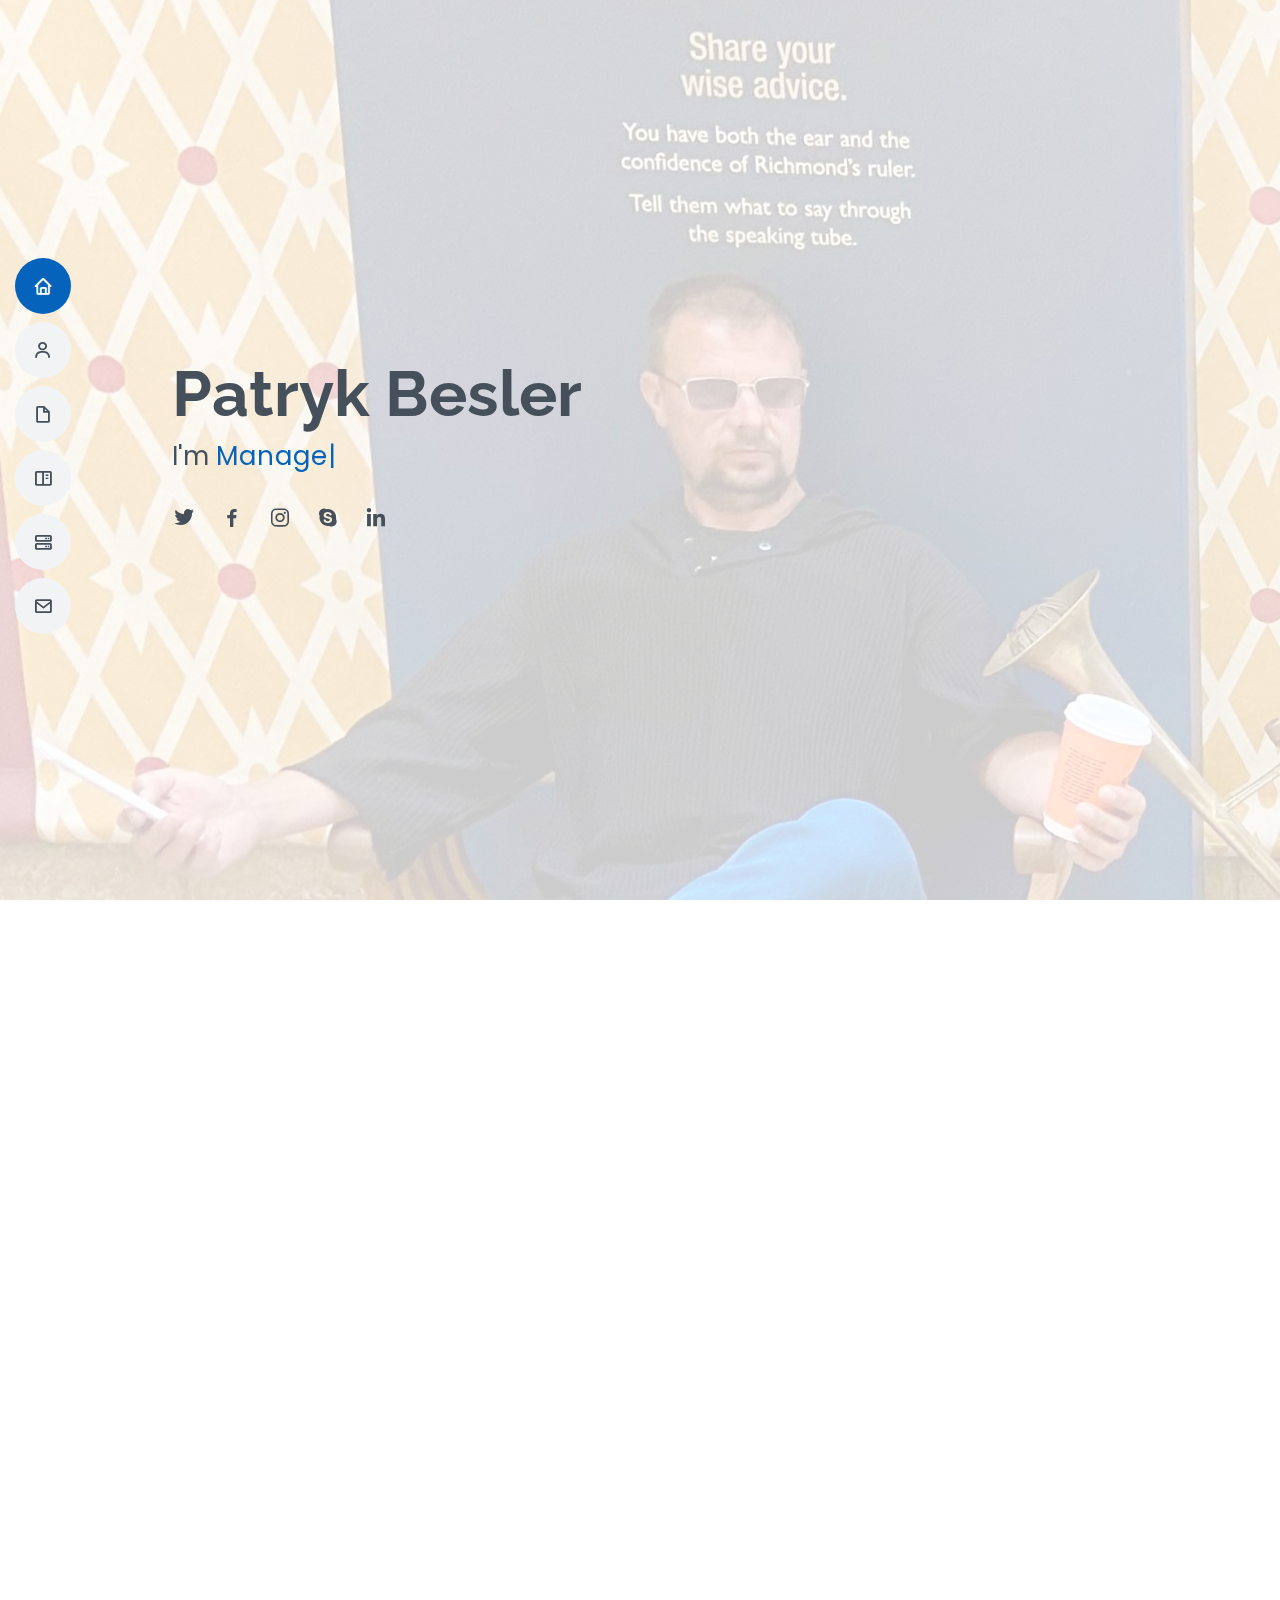
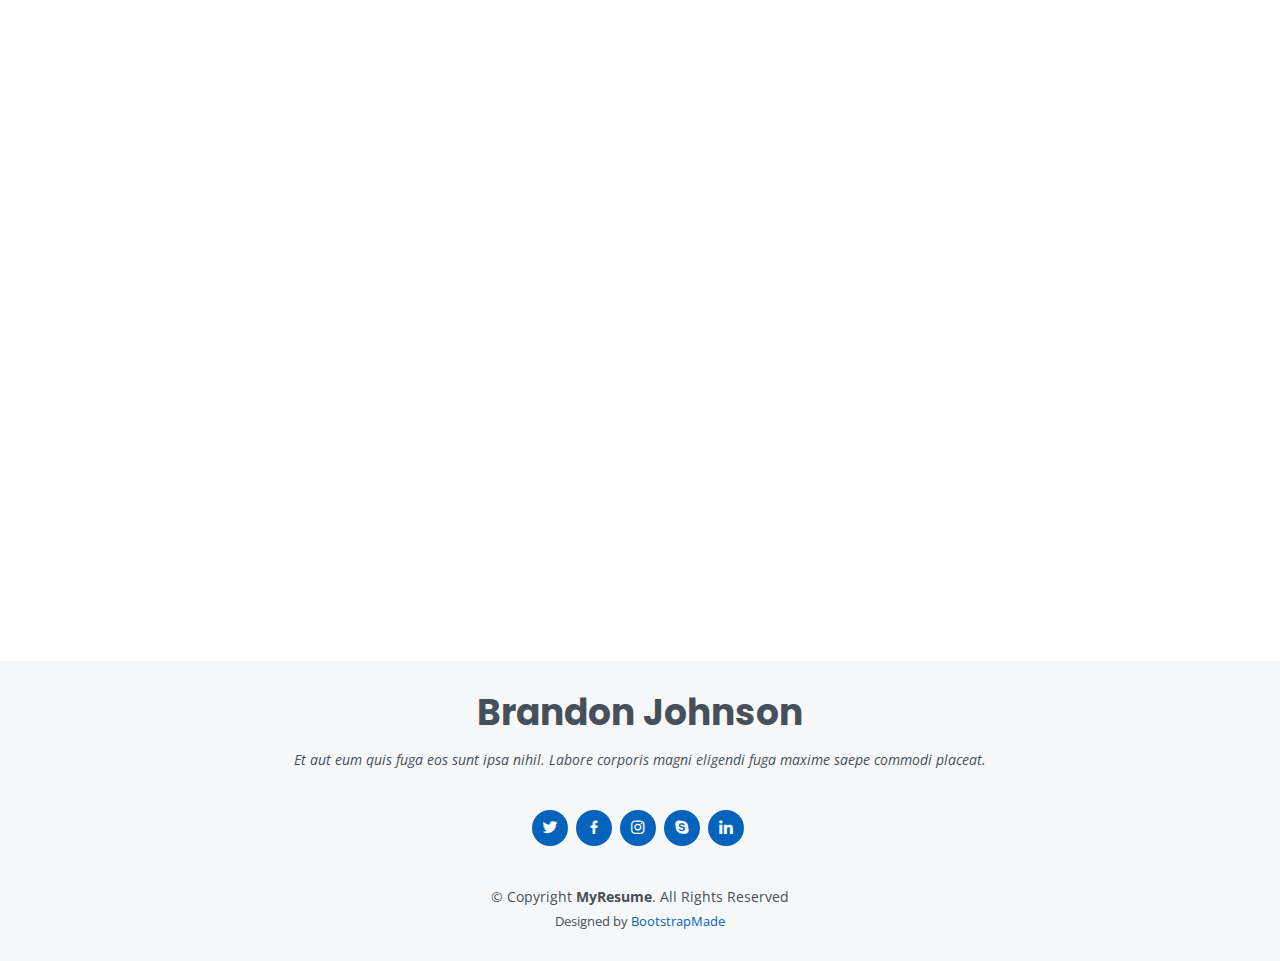
==== index.html @ 83f562b5 "pierwsze kroki" ====
<!DOCTYPE html>
<html lang="en">

<head>
  <meta charset="utf-8">
  <meta content="width=device-width, initial-scale=1.0" name="viewport">

  <title>Patryk Besler Resume</title>
  <meta content="" name="description">
  <meta content="" name="keywords">

  <!-- Favicons -->
  <link href="assets/img/favicon.png" rel="icon">
  <link href="assets/img/apple-touch-icon.png" rel="apple-touch-icon">

  <!-- Google Fonts -->
  <link href="https://fonts.googleapis.com/css?family=Open+Sans:300,300i,400,400i,600,600i,700,700i|Raleway:300,300i,400,400i,500,500i,600,600i,700,700i|Poppins:300,300i,400,400i,500,500i,600,600i,700,700i" rel="stylesheet">

  <!-- Vendor CSS Files -->
  <link href="assets/vendor/aos/aos.css" rel="stylesheet">
  <link href="assets/vendor/bootstrap/css/bootstrap.min.css" rel="stylesheet">
  <link href="assets/vendor/bootstrap-icons/bootstrap-icons.css" rel="stylesheet">
  <link href="assets/vendor/boxicons/css/boxicons.min.css" rel="stylesheet">
  <link href="assets/vendor/glightbox/css/glightbox.min.css" rel="stylesheet">
  <link href="assets/vendor/swiper/swiper-bundle.min.css" rel="stylesheet">

  <!-- Template Main CSS File -->
  <link href="assets/css/style.css" rel="stylesheet">

  <!-- =======================================================
  * Template Name: MyResume - v4.10.0
  * Template URL: https://bootstrapmade.com/free-html-bootstrap-template-my-resume/
  * Author: BootstrapMade.com
  * License: https://bootstrapmade.com/license/
  ======================================================== -->
</head>

<body>

  <!-- ======= Mobile nav toggle button ======= -->
  <!-- <button type="button" class="mobile-nav-toggle d-xl-none"><i class="bi bi-list mobile-nav-toggle"></i></button> -->
  <i class="bi bi-list mobile-nav-toggle d-lg-none"></i>
  <!-- ======= Header ======= -->
  <header id="header" class="d-flex flex-column justify-content-center">

    <nav id="navbar" class="navbar nav-menu">
      <ul>
        <li><a href="#hero" class="nav-link scrollto active"><i class="bx bx-home"></i> <span>Home</span></a></li>
        <li><a href="#about" class="nav-link scrollto"><i class="bx bx-user"></i> <span>About</span></a></li>
        <li><a href="#resume" class="nav-link scrollto"><i class="bx bx-file-blank"></i> <span>Resume</span></a></li>
        <li><a href="#portfolio" class="nav-link scrollto"><i class="bx bx-book-content"></i> <span>Portfolio</span></a></li>
        <li><a href="#services" class="nav-link scrollto"><i class="bx bx-server"></i> <span>Services</span></a></li>
        <li><a href="#contact" class="nav-link scrollto"><i class="bx bx-envelope"></i> <span>Contact</span></a></li>
      </ul>
    </nav><!-- .nav-menu -->

  </header><!-- End Header -->

  <!-- ======= Hero Section ======= -->
  <section id="hero" class="d-flex flex-column justify-content-center">
    <div class="container" data-aos="zoom-in" data-aos-delay="100">
      <h1>Patryk Besler</h1>
      <p>I'm <span class="typed" data-typed-items="Manager, Automotive, IT pasionate, Cloud practitioner"></span></p>
      <div class="social-links">
        <a href="#" class="twitter"><i class="bx bxl-twitter"></i></a>
        <a href="#" class="facebook"><i class="bx bxl-facebook"></i></a>
        <a href="#" class="instagram"><i class="bx bxl-instagram"></i></a>
        <a href="#" class="google-plus"><i class="bx bxl-skype"></i></a>
        <a href="#" class="linkedin"><i class="bx bxl-linkedin"></i></a>
      </div>
    </div>
  </section><!-- End Hero -->

  <main id="main">

    <!-- ======= About Section ======= -->
    <section id="about" class="about">
      <div class="container" data-aos="fade-up">

        <div class="section-title">
          <h2>About</h2>
          <p>Magnam dolores commodi suscipit. Necessitatibus eius consequatur ex aliquid fuga eum quidem. Sit sint consectetur velit. Quisquam quos quisquam cupiditate. Et nemo qui impedit suscipit alias ea. Quia fugiat sit in iste officiis commodi quidem hic quas.</p>
        </div>

        <div class="row">
          <div class="col-lg-4">
            <img src="assets/img/face.jpeg" class="img-fluid" alt="">
          </div>
          <div class="col-lg-8 pt-4 pt-lg-0 content">
            <h3>UI/UX Designer &amp; Web Developer.</h3>
            <p class="fst-italic">
              Lorem ipsum dolor sit amet, consectetur adipiscing elit, sed do eiusmod tempor incididunt ut labore et dolore
              magna aliqua.
            </p>
            <div class="row">
              <div class="col-lg-6">
                <ul>
                  <li><i class="bi bi-chevron-right"></i> <strong>Birthday:</strong> <span>24 December 1979</span></li>
                  <li><i class="bi bi-chevron-right"></i> <strong>Website:</strong> <span>www.willbesoon.uk</span></li>
                  <li><i class="bi bi-chevron-right"></i> <strong>Phone:</strong> <span>+44 7711153965</span></li>
                  <li><i class="bi bi-chevron-right"></i> <strong>City:</strong> <span>Darlington UK</span></li>
                </ul>
              </div>
              <div class="col-lg-6">
                <ul>
                  <li><i class="bi bi-chevron-right"></i> <strong>Age:</strong> <span>43</span></li>
                  <li><i class="bi bi-chevron-right"></i> <strong>Degree:</strong> <span>Master</span></li>
                  <li><i class="bi bi-chevron-right"></i> <strong>PhEmailone:</strong> <span>Pateryk.besler@gmail.com</span></li>
                  <li><i class="bi bi-chevron-right"></i> <strong>Freelance:</strong> <span>Lerning</span></li>
                </ul>
              </div>
            </div>
            <p>
              Officiis eligendi itaque labore et dolorum mollitia officiis optio vero. Quisquam sunt adipisci omnis et ut. Nulla accusantium dolor incidunt officia tempore. Et eius omnis.
              Cupiditate ut dicta maxime officiis quidem quia. Sed et consectetur qui quia repellendus itaque neque. Aliquid amet quidem ut quaerat cupiditate. Ab et eum qui repellendus omnis culpa magni laudantium dolores.
            </p>
          </div>
        </div>

      </div>
    </section><!-- End About Section -->

    <!-- ======= Facts Section ======= -->
    <section id="facts" class="facts">
      <div class="container" data-aos="fade-up">

        <div class="section-title">
          <h2>Facts</h2>
          <p>Magnam dolores commodi suscipit. Necessitatibus eius consequatur ex aliquid fuga eum quidem. Sit sint consectetur velit. Quisquam quos quisquam cupiditate. Et nemo qui impedit suscipit alias ea. Quia fugiat sit in iste officiis commodi quidem hic quas.</p>
        </div>

        <div class="row">

          <div class="col-lg-3 col-md-6">
            <div class="count-box">
              <i class="bi bi-emoji-smile"></i>
              <span data-purecounter-start="0" data-purecounter-end="232" data-purecounter-duration="1" class="purecounter"></span>
              <p>Happy Clients</p>
            </div>
          </div>

          <div class="col-lg-3 col-md-6 mt-5 mt-md-0">
            <div class="count-box">
              <i class="bi bi-journal-richtext"></i>
              <span data-purecounter-start="0" data-purecounter-end="521" data-purecounter-duration="1" class="purecounter"></span>
              <p>Projects</p>
            </div>
          </div>

          <div class="col-lg-3 col-md-6 mt-5 mt-lg-0">
            <div class="count-box">
              <i class="bi bi-headset"></i>
              <span data-purecounter-start="0" data-purecounter-end="1463" data-purecounter-duration="1" class="purecounter"></span>
              <p>Hours Of Support</p>
            </div>
          </div>

          <div class="col-lg-3 col-md-6 mt-5 mt-lg-0">
            <div class="count-box">
              <i class="bi bi-award"></i>
              <span data-purecounter-start="0" data-purecounter-end="25" data-purecounter-duration="1" class="purecounter"></span>
              <p>Awards</p>
            </div>
          </div>

        </div>

      </div>
    </section><!-- End Facts Section -->

    <!-- ======= Skills Section ======= -->
    <section id="skills" class="skills section-bg">
      <div class="container" data-aos="fade-up">

        <div class="section-title">
          <h2>Skills</h2>
          <p>Magnam dolores commodi suscipit. Necessitatibus eius consequatur ex aliquid fuga eum quidem. Sit sint consectetur velit. Quisquam quos quisquam cupiditate. Et nemo qui impedit suscipit alias ea. Quia fugiat sit in iste officiis commodi quidem hic quas.</p>
        </div>

        <div class="row skills-content">

          <div class="col-lg-6">

            <div class="progress">
              <span class="skill">HTML <i class="val">100%</i></span>
              <div class="progress-bar-wrap">
                <div class="progress-bar" role="progressbar" aria-valuenow="100" aria-valuemin="0" aria-valuemax="100"></div>
              </div>
            </div>

            <div class="progress">
              <span class="skill">CSS <i class="val">90%</i></span>
              <div class="progress-bar-wrap">
                <div class="progress-bar" role="progressbar" aria-valuenow="90" aria-valuemin="0" aria-valuemax="100"></div>
              </div>
            </div>

            <div class="progress">
              <span class="skill">JavaScript <i class="val">75%</i></span>
              <div class="progress-bar-wrap">
                <div class="progress-bar" role="progressbar" aria-valuenow="75" aria-valuemin="0" aria-valuemax="100"></div>
              </div>
            </div>

          </div>

          <div class="col-lg-6">

            <div class="progress">
              <span class="skill">PHP <i class="val">80%</i></span>
              <div class="progress-bar-wrap">
                <div class="progress-bar" role="progressbar" aria-valuenow="80" aria-valuemin="0" aria-valuemax="100"></div>
              </div>
            </div>

            <div class="progress">
              <span class="skill">WordPress/CMS <i class="val">90%</i></span>
              <div class="progress-bar-wrap">
                <div class="progress-bar" role="progressbar" aria-valuenow="90" aria-valuemin="0" aria-valuemax="100"></div>
              </div>
            </div>

            <div class="progress">
              <span class="skill">Photoshop <i class="val">55%</i></span>
              <div class="progress-bar-wrap">
                <div class="progress-bar" role="progressbar" aria-valuenow="55" aria-valuemin="0" aria-valuemax="100"></div>
              </div>
            </div>

          </div>

        </div>

      </div>
    </section><!-- End Skills Section -->

    <!-- ======= Resume Section ======= -->
    <section id="resume" class="resume">
      <div class="container" data-aos="fade-up">

        <div class="section-title">
          <h2>Resume</h2>
          <p>Magnam dolores commodi suscipit. Necessitatibus eius consequatur ex aliquid fuga eum quidem. Sit sint consectetur velit. Quisquam quos quisquam cupiditate. Et nemo qui impedit suscipit alias ea. Quia fugiat sit in iste officiis commodi quidem hic quas.</p>
        </div>

        <div class="row">
          <div class="col-lg-6">
            <h3 class="resume-title">Sumary</h3>
            <div class="resume-item pb-0">
              <h4>Brandon Johnson</h4>
              <p><em>Innovative and deadline-driven Graphic Designer with 3+ years of experience designing and developing user-centered digital/print marketing material from initial concept to final, polished deliverable.</em></p>
              <ul>
                <li>Portland par 127,Orlando, FL</li>
                <li>(123) 456-7891</li>
                <li>alice.barkley@example.com</li>
              </ul>
            </div>

            <h3 class="resume-title">Education</h3>
            <div class="resume-item">
              <h4>Master of Fine Arts &amp; Graphic Design</h4>
              <h5>2015 - 2016</h5>
              <p><em>Rochester Institute of Technology, Rochester, NY</em></p>
              <p>Qui deserunt veniam. Et sed aliquam labore tempore sed quisquam iusto autem sit. Ea vero voluptatum qui ut dignissimos deleniti nerada porti sand markend</p>
            </div>
            <div class="resume-item">
              <h4>Bachelor of Fine Arts &amp; Graphic Design</h4>
              <h5>2010 - 2014</h5>
              <p><em>Rochester Institute of Technology, Rochester, NY</em></p>
              <p>Quia nobis sequi est occaecati aut. Repudiandae et iusto quae reiciendis et quis Eius vel ratione eius unde vitae rerum voluptates asperiores voluptatem Earum molestiae consequatur neque etlon sader mart dila</p>
            </div>
          </div>
          <div class="col-lg-6">
            <h3 class="resume-title">Professional Experience</h3>
            <div class="resume-item">
              <h4>Senior graphic design specialist</h4>
              <h5>2019 - Present</h5>
              <p><em>Experion, New York, NY </em></p>
              <ul>
                <li>Lead in the design, development, and implementation of the graphic, layout, and production communication materials</li>
                <li>Delegate tasks to the 7 members of the design team and provide counsel on all aspects of the project. </li>
                <li>Supervise the assessment of all graphic materials in order to ensure quality and accuracy of the design</li>
                <li>Oversee the efficient use of production project budgets ranging from $2,000 - $25,000</li>
              </ul>
            </div>
            <div class="resume-item">
              <h4>Graphic design specialist</h4>
              <h5>2017 - 2018</h5>
              <p><em>Stepping Stone Advertising, New York, NY</em></p>
              <ul>
                <li>Developed numerous marketing programs (logos, brochures,infographics, presentations, and advertisements).</li>
                <li>Managed up to 5 projects or tasks at a given time while under pressure</li>
                <li>Recommended and consulted with clients on the most appropriate graphic design</li>
                <li>Created 4+ design presentations and proposals a month for clients and account managers</li>
              </ul>
            </div>
          </div>
        </div>

      </div>
    </section><!-- End Resume Section -->

    <!-- ======= Portfolio Section ======= -->
    <section id="portfolio" class="portfolio section-bg">
      <div class="container" data-aos="fade-up">

        <div class="section-title">
          <h2>Portfolio</h2>
          <p>Magnam dolores commodi suscipit. Necessitatibus eius consequatur ex aliquid fuga eum quidem. Sit sint consectetur velit. Quisquam quos quisquam cupiditate. Et nemo qui impedit suscipit alias ea. Quia fugiat sit in iste officiis commodi quidem hic quas.</p>
        </div>

        <div class="row">
          <div class="col-lg-12 d-flex justify-content-center" data-aos="fade-up" data-aos-delay="100">
            <ul id="portfolio-flters">
              <li data-filter="*" class="filter-active">All</li>
              <li data-filter=".filter-app">App</li>
              <li data-filter=".filter-card">Card</li>
              <li data-filter=".filter-web">Web</li>
            </ul>
          </div>
        </div>

        <div class="row portfolio-container" data-aos="fade-up" data-aos-delay="200">

          <div class="col-lg-4 col-md-6 portfolio-item filter-app">
            <div class="portfolio-wrap">
              <img src="assets/img/portfolio/portfolio-1.jpg" class="img-fluid" alt="">
              <div class="portfolio-info">
                <h4>App 1</h4>
                <p>App</p>
                <div class="portfolio-links">
                  <a href="assets/img/portfolio/portfolio-1.jpg" data-gallery="portfolioGallery" class="portfolio-lightbox" title="App 1"><i class="bx bx-plus"></i></a>
                  <a href="portfolio-details.html" class="portfolio-details-lightbox" data-glightbox="type: external" title="Portfolio Details"><i class="bx bx-link"></i></a>
                </div>
              </div>
            </div>
          </div>

          <div class="col-lg-4 col-md-6 portfolio-item filter-web">
            <div class="portfolio-wrap">
              <img src="assets/img/portfolio/portfolio-2.jpg" class="img-fluid" alt="">
              <div class="portfolio-info">
                <h4>Web 3</h4>
                <p>Web</p>
                <div class="portfolio-links">
                  <a href="assets/img/portfolio/portfolio-2.jpg" data-gallery="portfolioGallery" class="portfolio-lightbox" title="Web 3"><i class="bx bx-plus"></i></a>
                  <a href="portfolio-details.html" class="portfolio-details-lightbox" data-glightbox="type: external" title="Portfolio Details"><i class="bx bx-link"></i></a>
                </div>
              </div>
            </div>
          </div>

          <div class="col-lg-4 col-md-6 portfolio-item filter-app">
            <div class="portfolio-wrap">
              <img src="assets/img/portfolio/portfolio-3.jpg" class="img-fluid" alt="">
              <div class="portfolio-info">
                <h4>App 2</h4>
                <p>App</p>
                <div class="portfolio-links">
                  <a href="assets/img/portfolio/portfolio-3.jpg" data-gallery="portfolioGallery" class="portfolio-lightbox" title="App 2"><i class="bx bx-plus"></i></a>
                  <a href="portfolio-details.html" class="portfolio-details-lightbox" data-glightbox="type: external" title="Portfolio Details"><i class="bx bx-link"></i></a>
                </div>
              </div>
            </div>
          </div>

          <div class="col-lg-4 col-md-6 portfolio-item filter-card">
            <div class="portfolio-wrap">
              <img src="assets/img/portfolio/portfolio-4.jpg" class="img-fluid" alt="">
              <div class="portfolio-info">
                <h4>Card 2</h4>
                <p>Card</p>
                <div class="portfolio-links">
                  <a href="assets/img/portfolio/portfolio-4.jpg" data-gallery="portfolioGallery" class="portfolio-lightbox" title="Card 2"><i class="bx bx-plus"></i></a>
                  <a href="portfolio-details.html" class="portfolio-details-lightbox" data-glightbox="type: external" title="Portfolio Details"><i class="bx bx-link"></i></a>
                </div>
              </div>
            </div>
          </div>

          <div class="col-lg-4 col-md-6 portfolio-item filter-web">
            <div class="portfolio-wrap">
              <img src="assets/img/portfolio/portfolio-5.jpg" class="img-fluid" alt="">
              <div class="portfolio-info">
                <h4>Web 2</h4>
                <p>Web</p>
                <div class="portfolio-links">
                  <a href="assets/img/portfolio/portfolio-5.jpg" data-gallery="portfolioGallery" class="portfolio-lightbox" title="Web 2"><i class="bx bx-plus"></i></a>
                  <a href="portfolio-details.html" class="portfolio-details-lightbox" data-glightbox="type: external" title="Portfolio Details"><i class="bx bx-link"></i></a>
                </div>
              </div>
            </div>
          </div>

          <div class="col-lg-4 col-md-6 portfolio-item filter-app">
            <div class="portfolio-wrap">
              <img src="assets/img/portfolio/portfolio-6.jpg" class="img-fluid" alt="">
              <div class="portfolio-info">
                <h4>App 3</h4>
                <p>App</p>
                <div class="portfolio-links">
                  <a href="assets/img/portfolio/portfolio-6.jpg" data-gallery="portfolioGallery" class="portfolio-lightbox" title="App 3"><i class="bx bx-plus"></i></a>
                  <a href="portfolio-details.html" class="portfolio-details-lightbox" data-glightbox="type: external" title="Portfolio Details"><i class="bx bx-link"></i></a>
                </div>
              </div>
            </div>
          </div>

          <div class="col-lg-4 col-md-6 portfolio-item filter-card">
            <div class="portfolio-wrap">
              <img src="assets/img/portfolio/portfolio-7.jpg" class="img-fluid" alt="">
              <div class="portfolio-info">
                <h4>Card 1</h4>
                <p>Card</p>
                <div class="portfolio-links">
                  <a href="assets/img/portfolio/portfolio-7.jpg" data-gallery="portfolioGallery" class="portfolio-lightbox" title="Card 1"><i class="bx bx-plus"></i></a>
                  <a href="portfolio-details.html" class="portfolio-details-lightbox" data-glightbox="type: external" title="Portfolio Details"><i class="bx bx-link"></i></a>
                </div>
              </div>
            </div>
          </div>

          <div class="col-lg-4 col-md-6 portfolio-item filter-card">
            <div class="portfolio-wrap">
              <img src="assets/img/portfolio/portfolio-8.jpg" class="img-fluid" alt="">
              <div class="portfolio-info">
                <h4>Card 3</h4>
                <p>Card</p>
                <div class="portfolio-links">
                  <a href="assets/img/portfolio/portfolio-8.jpg" data-gallery="portfolioGallery" class="portfolio-lightbox" title="Card 3"><i class="bx bx-plus"></i></a>
                  <a href="portfolio-details.html" class="portfolio-details-lightbox" data-glightbox="type: external" title="Portfolio Details"><i class="bx bx-link"></i></a>
                </div>
              </div>
            </div>
          </div>

          <div class="col-lg-4 col-md-6 portfolio-item filter-web">
            <div class="portfolio-wrap">
              <img src="assets/img/portfolio/portfolio-9.jpg" class="img-fluid" alt="">
              <div class="portfolio-info">
                <h4>Web 3</h4>
                <p>Web</p>
                <div class="portfolio-links">
                  <a href="assets/img/portfolio/portfolio-9.jpg" data-gallery="portfolioGallery" class="portfolio-lightbox" title="Web 3"><i class="bx bx-plus"></i></a>
                  <a href="portfolio-details.html" class="portfolio-details-lightbox" data-glightbox="type: external" title="Portfolio Details"><i class="bx bx-link"></i></a>
                </div>
              </div>
            </div>
          </div>

        </div>

      </div>
    </section><!-- End Portfolio Section -->

    <!-- ======= Services Section ======= -->
    <section id="services" class="services">
      <div class="container" data-aos="fade-up">

        <div class="section-title">
          <h2>Services</h2>
          <p>Magnam dolores commodi suscipit. Necessitatibus eius consequatur ex aliquid fuga eum quidem. Sit sint consectetur velit. Quisquam quos quisquam cupiditate. Et nemo qui impedit suscipit alias ea. Quia fugiat sit in iste officiis commodi quidem hic quas.</p>
        </div>

        <div class="row">

          <div class="col-lg-4 col-md-6 d-flex align-items-stretch" data-aos="zoom-in" data-aos-delay="100">
            <div class="icon-box iconbox-blue">
              <div class="icon">
                <svg width="100" height="100" viewBox="0 0 600 600" xmlns="http://www.w3.org/2000/svg">
                  <path stroke="none" stroke-width="0" fill="#f5f5f5" d="M300,521.0016835830174C376.1290562159157,517.8887921683347,466.0731472004068,529.7835943286574,510.70327084640275,468.03025145048787C554.3714126377745,407.6079735673963,508.03601936045806,328.9844924480964,491.2728898941984,256.3432110539036C474.5976632858925,184.082847569629,479.9380746630129,96.60480741107993,416.23090153303,58.64404602377083C348.86323505073057,18.502131276798302,261.93793281208167,40.57373210992963,193.5410806939664,78.93577620505333C130.42746243093433,114.334589627462,98.30271207620316,179.96522072025542,76.75703585869454,249.04625023123273C51.97151888228291,328.5150500222984,13.704378332031375,421.85034740162234,66.52175969318436,486.19268352777647C119.04800174914682,550.1803526380478,217.28368757567262,524.383925680826,300,521.0016835830174"></path>
                </svg>
                <i class="bx bxl-dribbble"></i>
              </div>
              <h4><a href="">Lorem Ipsum</a></h4>
              <p>Voluptatum deleniti atque corrupti quos dolores et quas molestias excepturi</p>
            </div>
          </div>

          <div class="col-lg-4 col-md-6 d-flex align-items-stretch mt-4 mt-md-0" data-aos="zoom-in" data-aos-delay="200">
            <div class="icon-box iconbox-orange ">
              <div class="icon">
                <svg width="100" height="100" viewBox="0 0 600 600" xmlns="http://www.w3.org/2000/svg">
                  <path stroke="none" stroke-width="0" fill="#f5f5f5" d="M300,582.0697525312426C382.5290701553225,586.8405444964366,449.9789794690241,525.3245884688669,502.5850820975895,461.55621195738473C556.606425686781,396.0723002908107,615.8543463187945,314.28637112970534,586.6730223649479,234.56875336149918C558.9533121215079,158.8439757836574,454.9685369536778,164.00468322053177,381.49747125262974,130.76875717737553C312.15926192815925,99.40240125094834,248.97055460311594,18.661163978235184,179.8680185752513,50.54337015887873C110.5421016452524,82.52863877960104,119.82277516462835,180.83849132639028,109.12597500060166,256.43424936330496C100.08760227029461,320.3096726198365,92.17705696193138,384.0621239912766,124.79988738764834,439.7174275375508C164.83382741302287,508.01625554203684,220.96474134820875,577.5009287672846,300,582.0697525312426"></path>
                </svg>
                <i class="bx bx-file"></i>
              </div>
              <h4><a href="">Sed Perspiciatis</a></h4>
              <p>Duis aute irure dolor in reprehenderit in voluptate velit esse cillum dolore</p>
            </div>
          </div>

          <div class="col-lg-4 col-md-6 d-flex align-items-stretch mt-4 mt-lg-0" data-aos="zoom-in" data-aos-delay="300">
            <div class="icon-box iconbox-pink">
              <div class="icon">
                <svg width="100" height="100" viewBox="0 0 600 600" xmlns="http://www.w3.org/2000/svg">
                  <path stroke="none" stroke-width="0" fill="#f5f5f5" d="M300,541.5067337569781C382.14930387511276,545.0595476570109,479.8736841581634,548.3450877840088,526.4010558755058,480.5488172755941C571.5218469581645,414.80211281144784,517.5187510058486,332.0715597781072,496.52539010469104,255.14436215662573C477.37192572678356,184.95920475031193,473.57363656557914,105.61284051026155,413.0603344069578,65.22779650032875C343.27470386102294,18.654635553484475,251.2091493199835,5.337323636656869,175.0934190732945,40.62881213300186C97.87086631185822,76.43348514350839,51.98124368387456,156.15599469081315,36.44837278890362,239.84606092416172C21.716077023791087,319.22268207091537,43.775223500013084,401.1760424656574,96.891909868211,461.97329694683043C147.22146801428983,519.5804099606455,223.5754009179313,538.201503339737,300,541.5067337569781"></path>
                </svg>
                <i class="bx bx-tachometer"></i>
              </div>
              <h4><a href="">Magni Dolores</a></h4>
              <p>Excepteur sint occaecat cupidatat non proident, sunt in culpa qui officia</p>
            </div>
          </div>

          <div class="col-lg-4 col-md-6 d-flex align-items-stretch mt-4" data-aos="zoom-in" data-aos-delay="100">
            <div class="icon-box iconbox-yellow">
              <div class="icon">
                <svg width="100" height="100" viewBox="0 0 600 600" xmlns="http://www.w3.org/2000/svg">
                  <path stroke="none" stroke-width="0" fill="#f5f5f5" d="M300,503.46388370962813C374.79870501325706,506.71871716319447,464.8034551963731,527.1746412648533,510.4981551193396,467.86667711651364C555.9287308511215,408.9015244558933,512.6030010748507,327.5744911775523,490.211057578863,256.5855673507754C471.097692560561,195.9906835881958,447.69079081568157,138.11976852964426,395.19560036434837,102.3242989838813C329.3053358748298,57.3949838291264,248.02791733380457,8.279543830951368,175.87071277845988,42.242879143198664C103.41431057327972,76.34704239035025,93.79494320519305,170.9812938413882,81.28167332365135,250.07896920659033C70.17666984294237,320.27484674793965,64.84698225790005,396.69656628748305,111.28512138212992,450.4950937839243C156.20124167950087,502.5303643271138,231.32542653798444,500.4755392045468,300,503.46388370962813"></path>
                </svg>
                <i class="bx bx-layer"></i>
              </div>
              <h4><a href="">Nemo Enim</a></h4>
              <p>At vero eos et accusamus et iusto odio dignissimos ducimus qui blanditiis</p>
            </div>
          </div>

          <div class="col-lg-4 col-md-6 d-flex align-items-stretch mt-4" data-aos="zoom-in" data-aos-delay="200">
            <div class="icon-box iconbox-red">
              <div class="icon">
                <svg width="100" height="100" viewBox="0 0 600 600" xmlns="http://www.w3.org/2000/svg">
                  <path stroke="none" stroke-width="0" fill="#f5f5f5" d="M300,532.3542879108572C369.38199826031484,532.3153073249985,429.10787420159085,491.63046689027357,474.5244479745417,439.17860296908856C522.8885846962883,383.3225815378663,569.1668002868075,314.3205725914397,550.7432151929288,242.7694973846089C532.6665558377875,172.5657663291529,456.2379748765914,142.6223662098291,390.3689995646985,112.34683881706744C326.66090330228417,83.06452184765237,258.84405631176094,53.51806209861945,193.32584062364296,78.48882559362697C121.61183558270385,105.82097193414197,62.805066853699245,167.19869350419734,48.57481801355237,242.6138429142374C34.843463184063346,315.3850353017275,76.69343916112496,383.4422959591041,125.22947124332185,439.3748458443577C170.7312796277747,491.8107796887764,230.57421082200815,532.3932930995766,300,532.3542879108572"></path>
                </svg>
                <i class="bx bx-slideshow"></i>
              </div>
              <h4><a href="">Dele Cardo</a></h4>
              <p>Quis consequatur saepe eligendi voluptatem consequatur dolor consequuntur</p>
            </div>
          </div>

          <div class="col-lg-4 col-md-6 d-flex align-items-stretch mt-4" data-aos="zoom-in" data-aos-delay="300">
            <div class="icon-box iconbox-teal">
              <div class="icon">
                <svg width="100" height="100" viewBox="0 0 600 600" xmlns="http://www.w3.org/2000/svg">
                  <path stroke="none" stroke-width="0" fill="#f5f5f5" d="M300,566.797414625762C385.7384707136149,576.1784315230908,478.7894351017131,552.8928747891023,531.9192734346935,484.94944893311C584.6109503024035,417.5663521118492,582.489472248146,322.67544863468447,553.9536738515405,242.03673114598146C529.1557734026468,171.96086150256528,465.24506316201064,127.66468636344209,395.9583748389544,100.7403814666027C334.2173773831606,76.7482773500951,269.4350130405921,84.62216499799875,207.1952322260088,107.2889140133804C132.92018162631612,134.33871894543012,41.79353780512637,160.00259165414826,22.644507872594943,236.69541883565114C3.319112789854554,314.0945973066697,72.72355303640163,379.243833228382,124.04198916343866,440.3218312028393C172.9286146004772,498.5055451809895,224.45579914871206,558.5317968840102,300,566.797414625762"></path>
                </svg>
                <i class="bx bx-arch"></i>
              </div>
              <h4><a href="">Divera Don</a></h4>
              <p>Modi nostrum vel laborum. Porro fugit error sit minus sapiente sit aspernatur</p>
            </div>
          </div>

        </div>

      </div>
    </section><!-- End Services Section -->

    <!-- ======= Testimonials Section ======= -->
    <section id="testimonials" class="testimonials section-bg">
      <div class="container" data-aos="fade-up">

        <div class="section-title">
          <h2>Testimonials</h2>
        </div>

        <div class="testimonials-slider swiper" data-aos="fade-up" data-aos-delay="100">
          <div class="swiper-wrapper">

            <div class="swiper-slide">
              <div class="testimonial-item">
                <img src="assets/img/testimonials/testimonials-1.jpg" class="testimonial-img" alt="">
                <h3>Saul Goodman</h3>
                <h4>Ceo &amp; Founder</h4>
                <p>
                  <i class="bx bxs-quote-alt-left quote-icon-left"></i>
                  Proin iaculis purus consequat sem cure digni ssim donec porttitora entum suscipit rhoncus. Accusantium quam, ultricies eget id, aliquam eget nibh et. Maecen aliquam, risus at semper.
                  <i class="bx bxs-quote-alt-right quote-icon-right"></i>
                </p>
              </div>
            </div><!-- End testimonial item -->

            <div class="swiper-slide">
              <div class="testimonial-item">
                <img src="assets/img/testimonials/testimonials-2.jpg" class="testimonial-img" alt="">
                <h3>Sara Wilsson</h3>
                <h4>Designer</h4>
                <p>
                  <i class="bx bxs-quote-alt-left quote-icon-left"></i>
                  Export tempor illum tamen malis malis eram quae irure esse labore quem cillum quid cillum eram malis quorum velit fore eram velit sunt aliqua noster fugiat irure amet legam anim culpa.
                  <i class="bx bxs-quote-alt-right quote-icon-right"></i>
                </p>
              </div>
            </div><!-- End testimonial item -->

            <div class="swiper-slide">
              <div class="testimonial-item">
                <img src="assets/img/testimonials/testimonials-3.jpg" class="testimonial-img" alt="">
                <h3>Jena Karlis</h3>
                <h4>Store Owner</h4>
                <p>
                  <i class="bx bxs-quote-alt-left quote-icon-left"></i>
                  Enim nisi quem export duis labore cillum quae magna enim sint quorum nulla quem veniam duis minim tempor labore quem eram duis noster aute amet eram fore quis sint minim.
                  <i class="bx bxs-quote-alt-right quote-icon-right"></i>
                </p>
              </div>
            </div><!-- End testimonial item -->

            <div class="swiper-slide">
              <div class="testimonial-item">
                <img src="assets/img/testimonials/testimonials-4.jpg" class="testimonial-img" alt="">
                <h3>Matt Brandon</h3>
                <h4>Freelancer</h4>
                <p>
                  <i class="bx bxs-quote-alt-left quote-icon-left"></i>
                  Fugiat enim eram quae cillum dolore dolor amet nulla culpa multos export minim fugiat minim velit minim dolor enim duis veniam ipsum anim magna sunt elit fore quem dolore labore illum veniam.
                  <i class="bx bxs-quote-alt-right quote-icon-right"></i>
                </p>
              </div>
            </div><!-- End testimonial item -->

            <div class="swiper-slide">
              <div class="testimonial-item">
                <img src="assets/img/testimonials/testimonials-5.jpg" class="testimonial-img" alt="">
                <h3>John Larson</h3>
                <h4>Entrepreneur</h4>
                <p>
                  <i class="bx bxs-quote-alt-left quote-icon-left"></i>
                  Quis quorum aliqua sint quem legam fore sunt eram irure aliqua veniam tempor noster veniam enim culpa labore duis sunt culpa nulla illum cillum fugiat legam esse veniam culpa fore nisi cillum quid.
                  <i class="bx bxs-quote-alt-right quote-icon-right"></i>
                </p>
              </div>
            </div><!-- End testimonial item -->

          </div>
          <div class="swiper-pagination"></div>
        </div>

      </div>
    </section><!-- End Testimonials Section -->

    <!-- ======= Contact Section ======= -->
    <section id="contact" class="contact">
      <div class="container" data-aos="fade-up">

        <div class="section-title">
          <h2>Contact</h2>
        </div>

        <div class="row mt-1">

          <div class="col-lg-4">
            <div class="info">
              <div class="address">
                <i class="bi bi-geo-alt"></i>
                <h4>Location:</h4>
                <p>A108 Adam Street, New York, NY 535022</p>
              </div>

              <div class="email">
                <i class="bi bi-envelope"></i>
                <h4>Email:</h4>
                <p>info@example.com</p>
              </div>

              <div class="phone">
                <i class="bi bi-phone"></i>
                <h4>Call:</h4>
                <p>+1 5589 55488 55s</p>
              </div>

            </div>

          </div>

          <div class="col-lg-8 mt-5 mt-lg-0">

            <form action="forms/contact.php" method="post" role="form" class="php-email-form">
              <div class="row">
                <div class="col-md-6 form-group">
                  <input type="text" name="name" class="form-control" id="name" placeholder="Your Name" required>
                </div>
                <div class="col-md-6 form-group mt-3 mt-md-0">
                  <input type="email" class="form-control" name="email" id="email" placeholder="Your Email" required>
                </div>
              </div>
              <div class="form-group mt-3">
                <input type="text" class="form-control" name="subject" id="subject" placeholder="Subject" required>
              </div>
              <div class="form-group mt-3">
                <textarea class="form-control" name="message" rows="5" placeholder="Message" required></textarea>
              </div>
              <div class="my-3">
                <div class="loading">Loading</div>
                <div class="error-message"></div>
                <div class="sent-message">Your message has been sent. Thank you!</div>
              </div>
              <div class="text-center"><button type="submit">Send Message</button></div>
            </form>

          </div>

        </div>

      </div>
    </section><!-- End Contact Section -->

  </main><!-- End #main -->

  <!-- ======= Footer ======= -->
  <footer id="footer">
    <div class="container">
      <h3>Brandon Johnson</h3>
      <p>Et aut eum quis fuga eos sunt ipsa nihil. Labore corporis magni eligendi fuga maxime saepe commodi placeat.</p>
      <div class="social-links">
        <a href="#" class="twitter"><i class="bx bxl-twitter"></i></a>
        <a href="#" class="facebook"><i class="bx bxl-facebook"></i></a>
        <a href="#" class="instagram"><i class="bx bxl-instagram"></i></a>
        <a href="#" class="google-plus"><i class="bx bxl-skype"></i></a>
        <a href="#" class="linkedin"><i class="bx bxl-linkedin"></i></a>
      </div>
      <div class="copyright">
        &copy; Copyright <strong><span>MyResume</span></strong>. All Rights Reserved
      </div>
      <div class="credits">
        <!-- All the links in the footer should remain intact. -->
        <!-- You can delete the links only if you purchased the pro version. -->
        <!-- Licensing information: [license-url] -->
        <!-- Purchase the pro version with working PHP/AJAX contact form: https://bootstrapmade.com/free-html-bootstrap-template-my-resume/ -->
        Designed by <a href="https://bootstrapmade.com/">BootstrapMade</a>
      </div>
    </div>
  </footer><!-- End Footer -->

  <div id="preloader"></div>
  <a href="#" class="back-to-top d-flex align-items-center justify-content-center"><i class="bi bi-arrow-up-short"></i></a>

  <!-- Vendor JS Files -->
  <script src="assets/vendor/purecounter/purecounter_vanilla.js"></script>
  <script src="assets/vendor/aos/aos.js"></script>
  <script src="assets/vendor/bootstrap/js/bootstrap.bundle.min.js"></script>
  <script src="assets/vendor/glightbox/js/glightbox.min.js"></script>
  <script src="assets/vendor/isotope-layout/isotope.pkgd.min.js"></script>
  <script src="assets/vendor/swiper/swiper-bundle.min.js"></script>
  <script src="assets/vendor/typed.js/typed.min.js"></script>
  <script src="assets/vendor/waypoints/noframework.waypoints.js"></script>
  <script src="assets/vendor/php-email-form/validate.js"></script>

  <!-- Template Main JS File -->
  <script src="assets/js/main.js"></script>

</body>

</html>
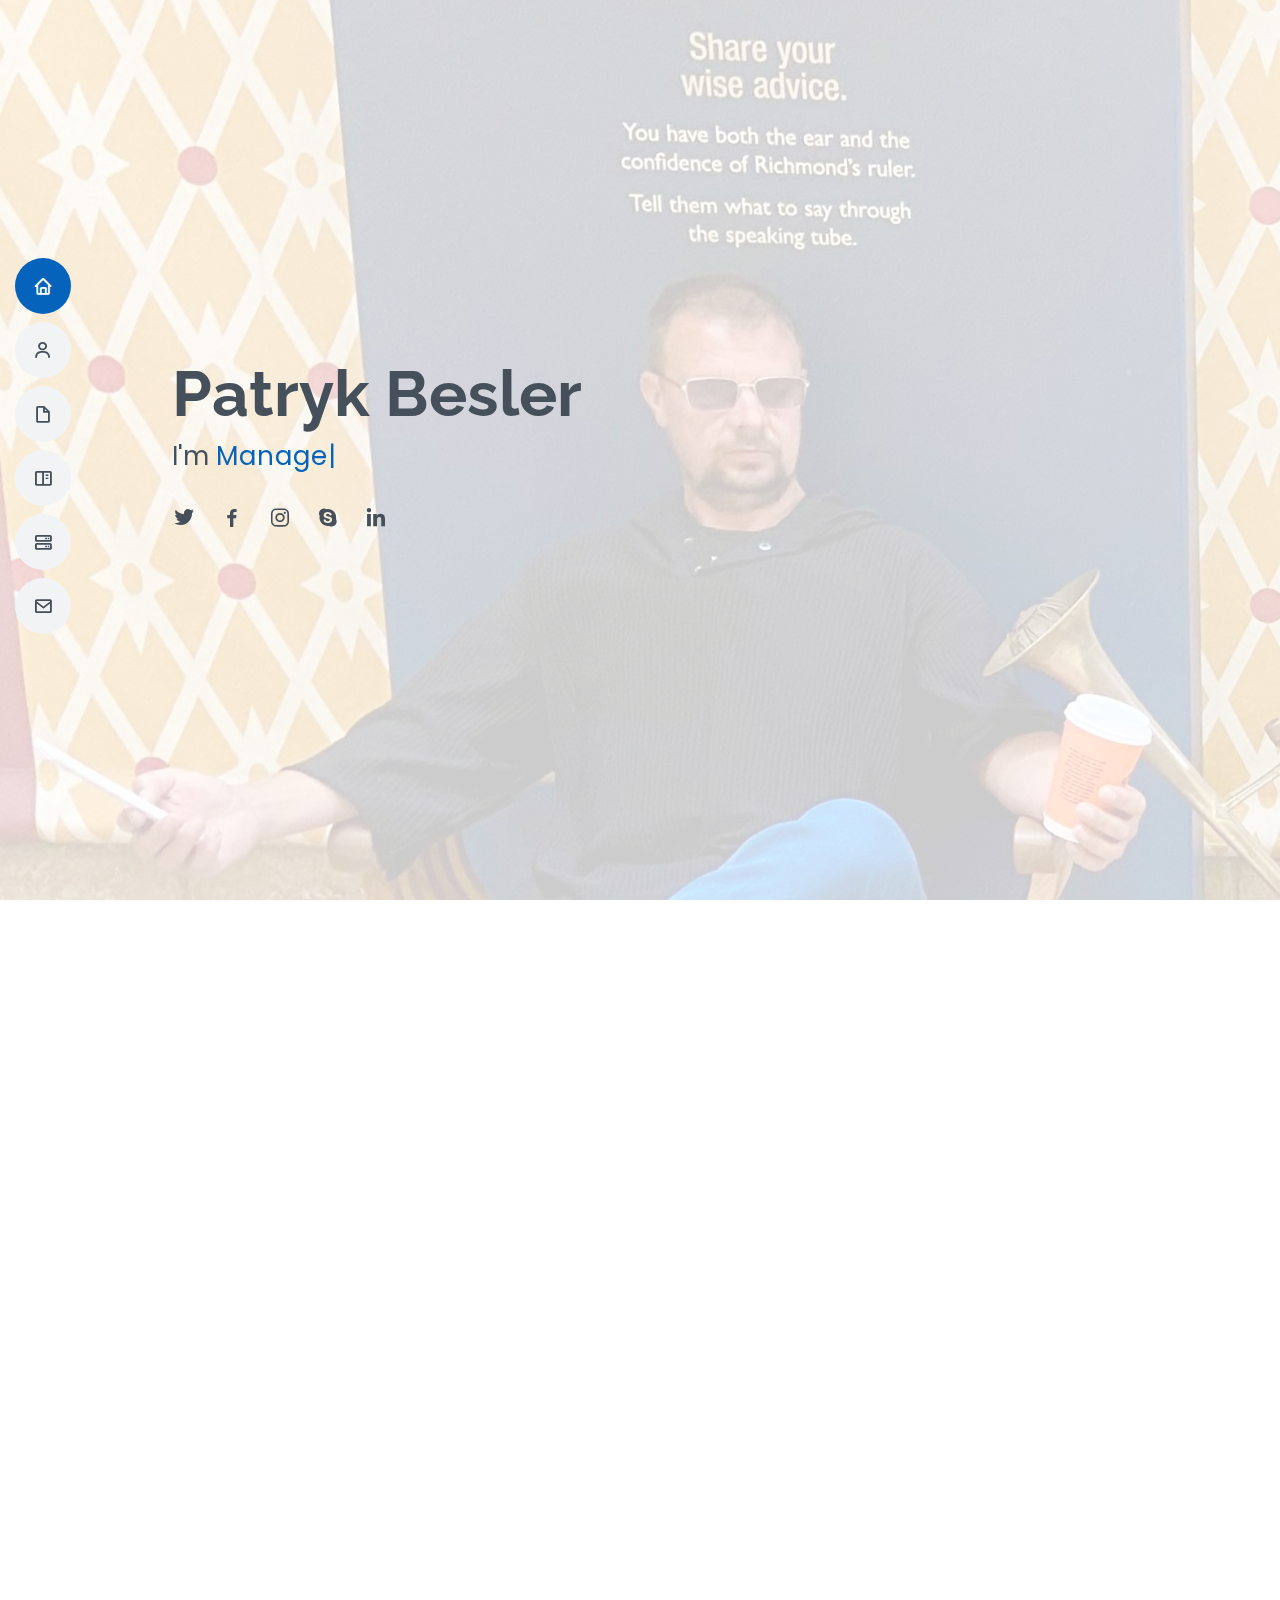
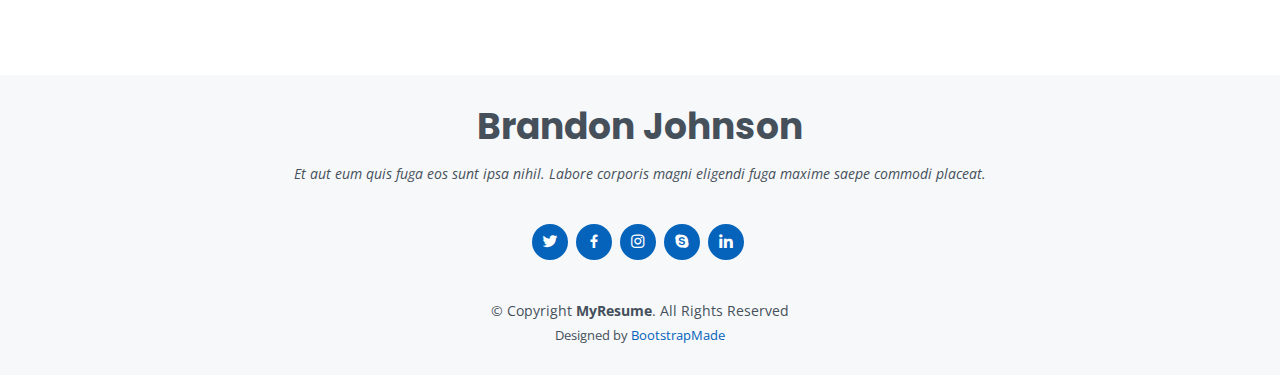
==== commit c036b5b8: "pierwsze kroki" ====
--- a/index.html
+++ b/index.html
@@ -79,7 +79,11 @@
 
         <div class="section-title">
           <h2>About</h2>
-          <p>Magnam dolores commodi suscipit. Necessitatibus eius consequatur ex aliquid fuga eum quidem. Sit sint consectetur velit. Quisquam quos quisquam cupiditate. Et nemo qui impedit suscipit alias ea. Quia fugiat sit in iste officiis commodi quidem hic quas.</p>
+          <p>I am in the process of professional retraining.
+            These are my beginnings and learning outcomes.
+            I have always been passionate about IT, but life paths led a different path.
+            However, following my childhood passion, I decided to take up the challenge and retrain.
+            I am starting my new way with chruru solutions. Where it will go I don't know.</p>
         </div>
 
         <div class="row">
@@ -87,16 +91,18 @@
             <img src="assets/img/face.jpeg" class="img-fluid" alt="">
           </div>
           <div class="col-lg-8 pt-4 pt-lg-0 content">
-            <h3>UI/UX Designer &amp; Web Developer.</h3>
+            <h3>IT Pasionate on the way to be &amp; Cloud solutions Architect </h3>
             <p class="fst-italic">
-              Lorem ipsum dolor sit amet, consectetur adipiscing elit, sed do eiusmod tempor incididunt ut labore et dolore
-              magna aliqua.
+              Follow your passion. Find what you enjoy and discover who you 
+              really are. Be brave. The only courage you need to make yourself 
+              happy is the courage to follow your dreams.
+
             </p>
             <div class="row">
               <div class="col-lg-6">
                 <ul>
                   <li><i class="bi bi-chevron-right"></i> <strong>Birthday:</strong> <span>24 December 1979</span></li>
-                  <li><i class="bi bi-chevron-right"></i> <strong>Website:</strong> <span>www.willbesoon.uk</span></li>
+                  <li><i class="bi bi-chevron-right"></i> <strong>Website:</strong> <span>https://patrykbesler.github.io/; <link rel="stylesheet" href="https://patrykbesler.github.io/"></span></li>
                   <li><i class="bi bi-chevron-right"></i> <strong>Phone:</strong> <span>+44 7711153965</span></li>
                   <li><i class="bi bi-chevron-right"></i> <strong>City:</strong> <span>Darlington UK</span></li>
                 </ul>
@@ -105,14 +111,12 @@
                 <ul>
                   <li><i class="bi bi-chevron-right"></i> <strong>Age:</strong> <span>43</span></li>
                   <li><i class="bi bi-chevron-right"></i> <strong>Degree:</strong> <span>Master</span></li>
-                  <li><i class="bi bi-chevron-right"></i> <strong>PhEmailone:</strong> <span>Pateryk.besler@gmail.com</span></li>
-                  <li><i class="bi bi-chevron-right"></i> <strong>Freelance:</strong> <span>Lerning</span></li>
+                  <li><i class="bi bi-chevron-right"></i> <strong>Email:</strong> <span>Patryk.besler@gmail.com</span></li>
                 </ul>
               </div>
             </div>
             <p>
-              Officiis eligendi itaque labore et dolorum mollitia officiis optio vero. Quisquam sunt adipisci omnis et ut. Nulla accusantium dolor incidunt officia tempore. Et eius omnis.
-              Cupiditate ut dicta maxime officiis quidem quia. Sed et consectetur qui quia repellendus itaque neque. Aliquid amet quidem ut quaerat cupiditate. Ab et eum qui repellendus omnis culpa magni laudantium dolores.
+              Here i will put some text soon... 
             </p>
           </div>
         </div>
@@ -548,86 +552,7 @@
     </section><!-- End Services Section -->
 
     <!-- ======= Testimonials Section ======= -->
-    <section id="testimonials" class="testimonials section-bg">
-      <div class="container" data-aos="fade-up">
-
-        <div class="section-title">
-          <h2>Testimonials</h2>
-        </div>
-
-        <div class="testimonials-slider swiper" data-aos="fade-up" data-aos-delay="100">
-          <div class="swiper-wrapper">
-
-            <div class="swiper-slide">
-              <div class="testimonial-item">
-                <img src="assets/img/testimonials/testimonials-1.jpg" class="testimonial-img" alt="">
-                <h3>Saul Goodman</h3>
-                <h4>Ceo &amp; Founder</h4>
-                <p>
-                  <i class="bx bxs-quote-alt-left quote-icon-left"></i>
-                  Proin iaculis purus consequat sem cure digni ssim donec porttitora entum suscipit rhoncus. Accusantium quam, ultricies eget id, aliquam eget nibh et. Maecen aliquam, risus at semper.
-                  <i class="bx bxs-quote-alt-right quote-icon-right"></i>
-                </p>
-              </div>
-            </div><!-- End testimonial item -->
-
-            <div class="swiper-slide">
-              <div class="testimonial-item">
-                <img src="assets/img/testimonials/testimonials-2.jpg" class="testimonial-img" alt="">
-                <h3>Sara Wilsson</h3>
-                <h4>Designer</h4>
-                <p>
-                  <i class="bx bxs-quote-alt-left quote-icon-left"></i>
-                  Export tempor illum tamen malis malis eram quae irure esse labore quem cillum quid cillum eram malis quorum velit fore eram velit sunt aliqua noster fugiat irure amet legam anim culpa.
-                  <i class="bx bxs-quote-alt-right quote-icon-right"></i>
-                </p>
-              </div>
-            </div><!-- End testimonial item -->
-
-            <div class="swiper-slide">
-              <div class="testimonial-item">
-                <img src="assets/img/testimonials/testimonials-3.jpg" class="testimonial-img" alt="">
-                <h3>Jena Karlis</h3>
-                <h4>Store Owner</h4>
-                <p>
-                  <i class="bx bxs-quote-alt-left quote-icon-left"></i>
-                  Enim nisi quem export duis labore cillum quae magna enim sint quorum nulla quem veniam duis minim tempor labore quem eram duis noster aute amet eram fore quis sint minim.
-                  <i class="bx bxs-quote-alt-right quote-icon-right"></i>
-                </p>
-              </div>
-            </div><!-- End testimonial item -->
-
-            <div class="swiper-slide">
-              <div class="testimonial-item">
-                <img src="assets/img/testimonials/testimonials-4.jpg" class="testimonial-img" alt="">
-                <h3>Matt Brandon</h3>
-                <h4>Freelancer</h4>
-                <p>
-                  <i class="bx bxs-quote-alt-left quote-icon-left"></i>
-                  Fugiat enim eram quae cillum dolore dolor amet nulla culpa multos export minim fugiat minim velit minim dolor enim duis veniam ipsum anim magna sunt elit fore quem dolore labore illum veniam.
-                  <i class="bx bxs-quote-alt-right quote-icon-right"></i>
-                </p>
-              </div>
-            </div><!-- End testimonial item -->
-
-            <div class="swiper-slide">
-              <div class="testimonial-item">
-                <img src="assets/img/testimonials/testimonials-5.jpg" class="testimonial-img" alt="">
-                <h3>John Larson</h3>
-                <h4>Entrepreneur</h4>
-                <p>
-                  <i class="bx bxs-quote-alt-left quote-icon-left"></i>
-                  Quis quorum aliqua sint quem legam fore sunt eram irure aliqua veniam tempor noster veniam enim culpa labore duis sunt culpa nulla illum cillum fugiat legam esse veniam culpa fore nisi cillum quid.
-                  <i class="bx bxs-quote-alt-right quote-icon-right"></i>
-                </p>
-              </div>
-            </div><!-- End testimonial item -->
-
-          </div>
-          <div class="swiper-pagination"></div>
-        </div>
-
-      </div>
+    
     </section><!-- End Testimonials Section -->
 
     <!-- ======= Contact Section ======= -->
